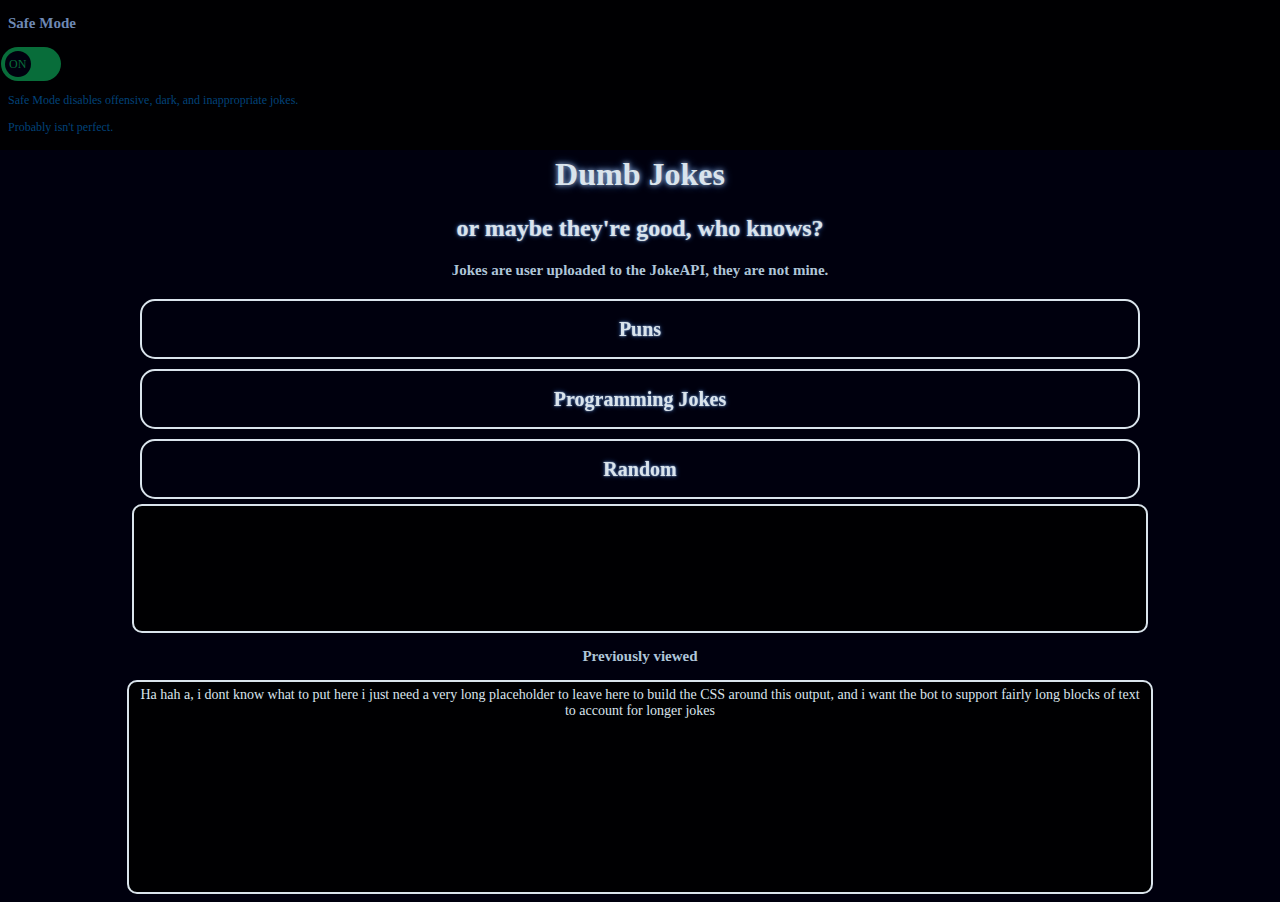
==== index.html @ 20116af4 "lots of changes here, mainly setting up the Puns button, now working on getting safe mode to work wi" ====
<!DOCTYPE html>
<html lang="en-US">
    <head>
        <link rel="stylesheet" href="style.css">
        <meta charset="UTF-8" />
        <meta name="description" content="Just an app to work with the JokeAPI as some development practice">
        <meta name="author" content="Riley Freier">
        <meta name="viewport" content="width=device-width, initial-scale=1.0">
    </head>
<body> 
    <!--label tag for safemode slider-->
    <div class="safemode">
       <h3>Safe Mode</h3>
    </div>
    <label class="switch">
        <input type="checkbox" id="switch" unchecked>
        <span class="slider round">
      </label>
    <p>Safe Mode disables offensive, dark, and inappropriate jokes.</p>
    <p>Probably isn't perfect.</p>
    <!--header info-->
    <h1>Dumb Jokes</h1>
    <h2>or maybe they're good, who knows?</h2>
    <h3>Jokes are user uploaded to the JokeAPI, they are not mine.</h3>
    <button class="button" id="pun" role="button">Puns</button>
    <button class="button" id="prog" role="button">Programming Jokes</button>
    <button class="button" id="rand" role="button">Random</button> 
    <div class="joke-display" id="joke-display">
        <p id="joke-display p"></p>
    </div>
    <!--divs for the joke display window-->
    <div class="joke-window">
    </div>
    <div class="dark-header">
    </div>
    <!--divs for the previously viewed window-->
    <div class="previous">
    <h3>Previously viewed</h3>
    </div>
    <div class="previousBox">
        Ha hah a, i dont know what to put here i just need a very long placeholder to leave here to build the CSS around this output, and i want the bot to support fairly long blocks of text to account for longer jokes
   <!--scripts for linking my js-->
   <script src="index.js">
   </script>
</body>
</html>
---- style.css ----
/*setting body style*/
html {
  font-family: 'Trebuchet MS';
  word-wrap: break-word;
}

body {
    background-color: rgb(0, 0, 14);
    text-align: center;
  }

  .safemode h3 {
    text-align: left;
    color: rgb(109, 136, 180) ;
  }

/*main title text coloration*/
  h1 {
    color: rgb(218, 228, 236);
    text-align: center;
    text-shadow: 0px 0px 5px rgb(162, 183, 216),0px 0px 10px rgb(38, 84, 158);
  }
  h2 {
    color: rgb(218, 228, 236);
    text-align: center;
    text-shadow: 0px 0px 2px rgb(162, 183, 216),0px 0px 5px rgb(38, 84, 158);
  }
  h3 {
    color: rgb(174, 197, 216);
    text-align: center;
    font-size: 15px;
  }

 /* The switch - the box around the slider */
.switch {
  text-align: left ;
  position: relative;
  left: -48.2%;
  display: inline-block;
  width: 60px;
  height: 34px;
}



/* Hide default HTML checkbox */
.switch input {
  opacity: 0;
  width: 0;
  height: 0;
}

/* The slider */
.slider {
  position: absolute;
  cursor: pointer;
  top: 0;
  left: 0;
  right: 0;
  bottom: 0;
  background-color: rgb(8, 109, 58);
  -webkit-transition: .4s;
  transition: .4s;

}

.slider:before {
  position: absolute;
  content: "ON";
  content: rgb(54, 126, 185);
  height: 26px;
  width: 26px;
  left: 4px;
  bottom: 4px;
  background-color: rgb(0, 0, 14);
  -webkit-transition: .4s;
  transition: .4s;
  text-align: center;
    line-height: 26px;
    font-family: 'Trebuchet MS';
    font-size: 12px;
    color: rgb(8, 109, 58);
}

input:checked + .slider {
  background-color: #4b0000;
}

input:focus + .slider {
  box-shadow: 0 0 1px #4b0000;
}

input:checked + .slider:before {
  -webkit-transform: translateX(26px);
  -ms-transform: translateX(26px);
  transform: translateX(26px);
  content: "OFF";
  color: #350000;
}

/* Rounded sliders */
.slider.round {
  border-radius: 34px;
}

.slider.round:before {
  border-radius: 50%;
}

/* text under the slider*/
p {
  font-size: 12px;
  position: relative;
  color: rgb(0, 66, 121);
  text-align: left;
}

/* setting up the main buttons */
.button {
  background-color: transparent;
  border: 2px solid rgb(218, 228, 236);
  border-radius: 15px;
  padding: top 10px;
  box-sizing: border-box;
  color: rgb(218, 228, 236);
  cursor: pointer;
  display: inline-block;
  max-width: 1000px;
  font-family: 'Trebuchet MS';
  line-height: normal;
  text-shadow: 0px 0px 2px rgb(162, 183, 216),0px 0px 5px rgb(38, 84, 158);
  font-size: 20px;
  font-weight: bolder;
  min-height: 60px;
  min-width: 0;
  outline: none;
  padding: 16px 24px;
  text-decoration: none;
  transition: all 300ms cubic-bezier(.23, 1, 0.32, 1);
  user-select: none;
  -webkit-user-select: none;
  touch-action: manipulation;
  width: 100%;
  will-change: transform;

    /* Styles for alignment */
    margin: 5px; /* Add margin for spacing between buttons */
    position: relative;
}

/* button colors / function */
.button:disabled {
  pointer-events: none;
}

.button:hover {
  color: #fff;
  background-color: rgba(218, 228, 236, 0.151);
  box-shadow: rgba(0, 0, 0, 0.25) 0 8px 15px;
  transform: translateY(-2px);
}

.button:active {
  box-shadow: none;
  transform: translateY(0);
}

/* darker margin at top of page */
.dark-header{
  background-color: rgb(0, 0, 2);
  height: 150px; 
  width: 100%; 
  position: absolute;
  top: 0;
  left: 0;
  z-index: -1;
  }

  /* darker joke display */
.joke-window {
  margin: auto;
  border: 2px solid rgb(218, 228, 236);
  border-radius: 10px;
  background-color: rgb(0, 0, 2);
  height: 125px;
  width: 80%;
  position: relative;
  z-index: -1;
}

.joke-display {
  position: absolute;
  left: 30%; 
  transform: translate(-20%); 
  text-align: left;
  top: 1050;
  word-wrap: break-word;
}

.joke-display p {
  color: rgb(218, 228, 236);
  font-size: 15px;
}

/* making a spot for the previously viewed jokes */
/* note: its about 1500px down for future reference */
.previous {
  position: relative;
 }
 
 
/* scroll box */
.previousBox {
  background-color: rgb(0, 0, 2);
  margin: auto;
  position: relative;
  border: 2px solid rgb(218, 228, 236);
  border-radius: 10px;
  padding: 5px;
  font-size: 14px;
  font-family:  'trebuchet MS';
  width: 80%;
  height: 200px;
  overflow: scroll;
  color: rgb(218, 228, 236);
  }
  
  /* Scrollbar styles */
  ::-webkit-scrollbar {
  width: 12px;
  height: 12px;
  position: relative;
  text-align: center;
  }
  
  ::-webkit-scrollbar-track {
  border: 2px solid rgb(218, 228, 236);
  border-radius: 10px;
  }
  
  ::-webkit-scrollbar-thumb {
  background: rgb(0, 0, 14);  
  border-radius: 6px;
  }
  
  ::-webkit-scrollbar-thumb:hover {
  background: rgb(0, 0, 14);  
  }
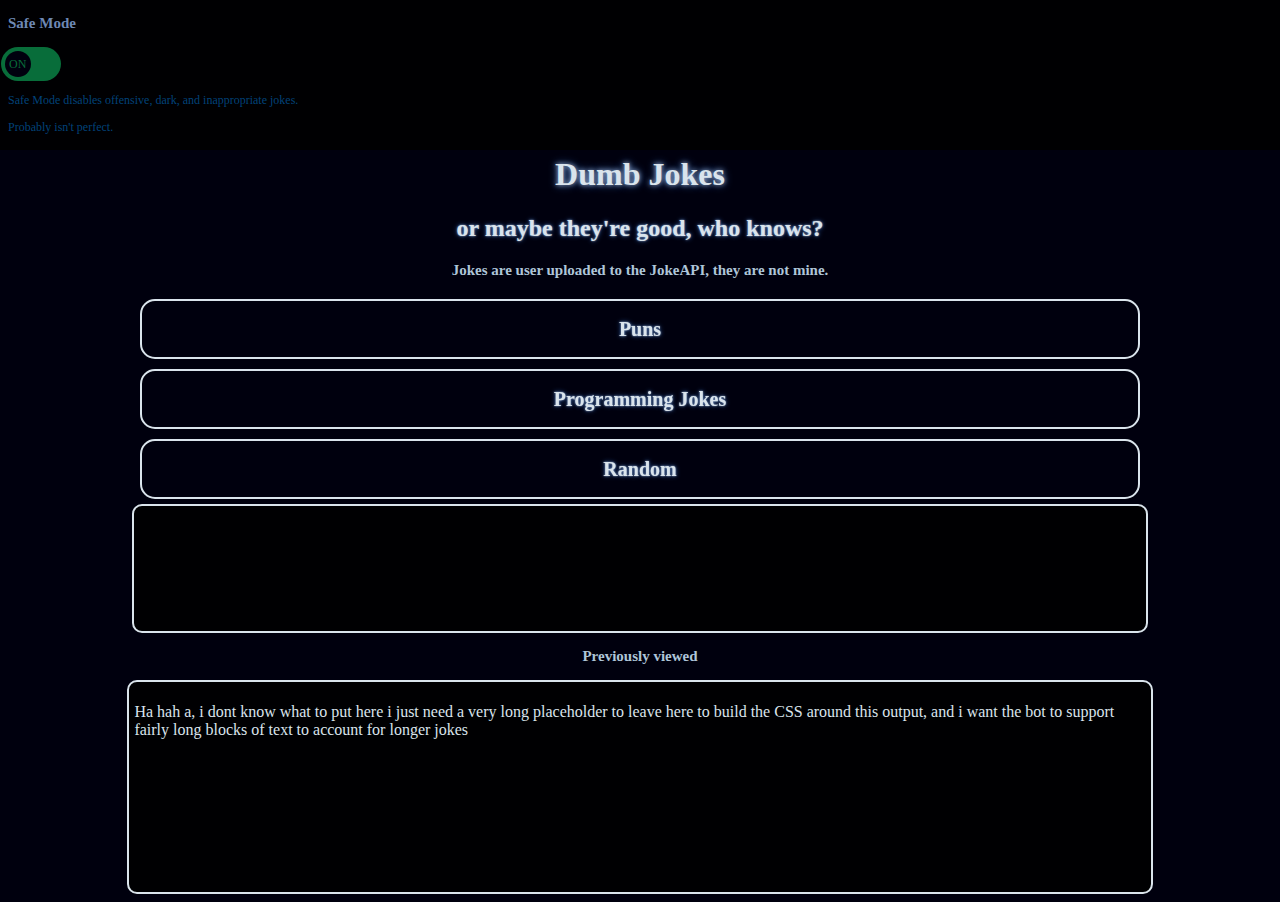
==== commit bae8bd46: "All buttons now work and return the jokes they say they will" ====
--- a/index.html
+++ b/index.html
@@ -38,7 +38,8 @@
     <h3>Previously viewed</h3>
     </div>
     <div class="previousBox">
-        Ha hah a, i dont know what to put here i just need a very long placeholder to leave here to build the CSS around this output, and i want the bot to support fairly long blocks of text to account for longer jokes
+        <p> Ha hah a, i dont know what to put here i just need a very long placeholder to leave here to build the CSS around this output, and i want the bot to support fairly long blocks of text to account for longer jokes</p>
+    </div>
    <!--scripts for linking my js-->
    <script src="index.js">
    </script>
--- a/style.css
+++ b/style.css
@@ -210,6 +210,12 @@
  
  
 /* scroll box */
+.previousBox p {
+  color:  rgb(218, 228, 236);
+  font-family: 'Trebuchet MS';
+  font-size: 16px;
+}
+
 .previousBox {
   background-color: rgb(0, 0, 2);
   margin: auto;
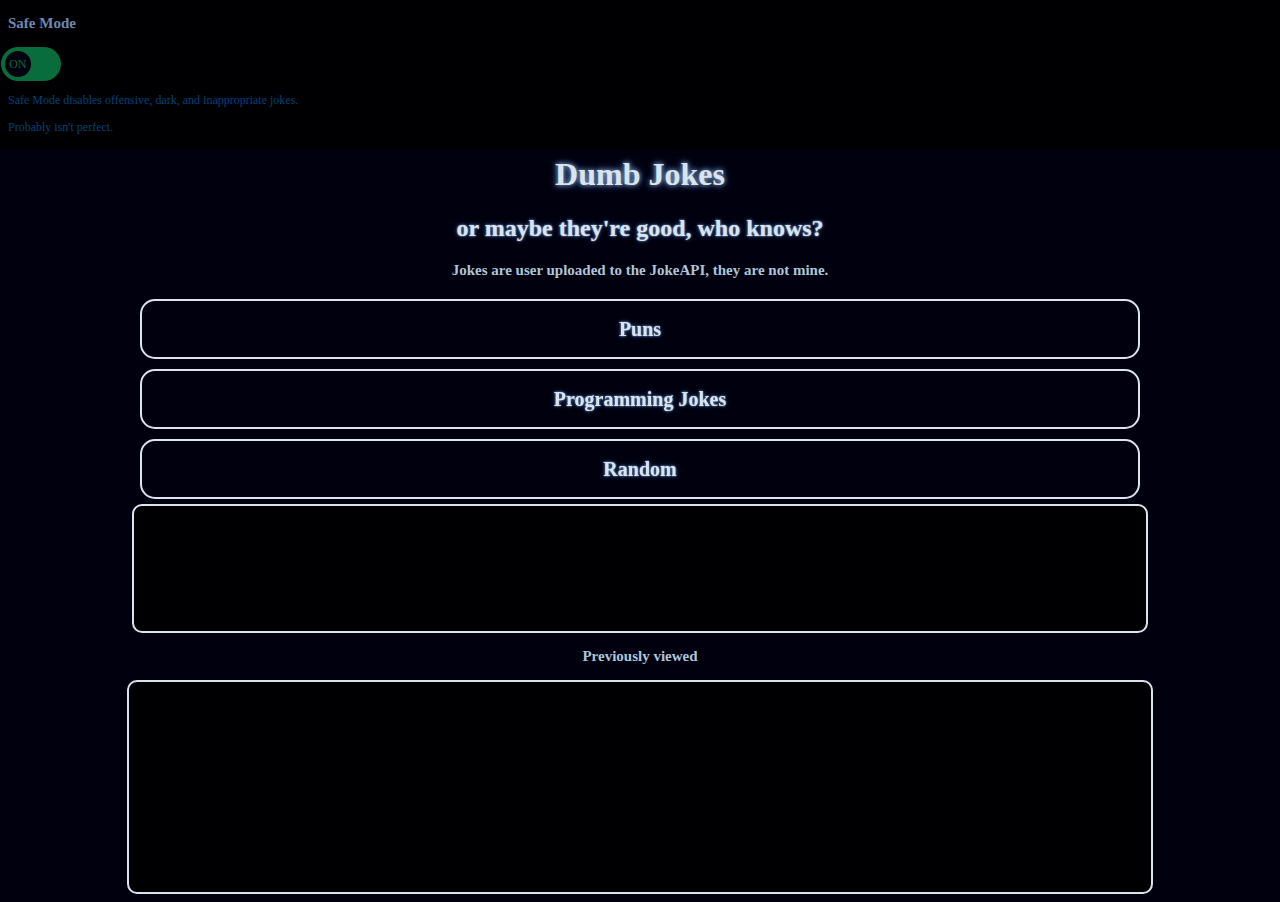
==== commit 82a1ccb0: "just adding some return values to the button functions so the previously viewed array display displa" ====
--- a/index.html
+++ b/index.html
@@ -38,7 +38,7 @@
     <h3>Previously viewed</h3>
     </div>
     <div class="previousBox">
-        <p> Ha hah a, i dont know what to put here i just need a very long placeholder to leave here to build the CSS around this output, and i want the bot to support fairly long blocks of text to account for longer jokes</p>
+        <p></p>
     </div>
    <!--scripts for linking my js-->
    <script src="index.js">
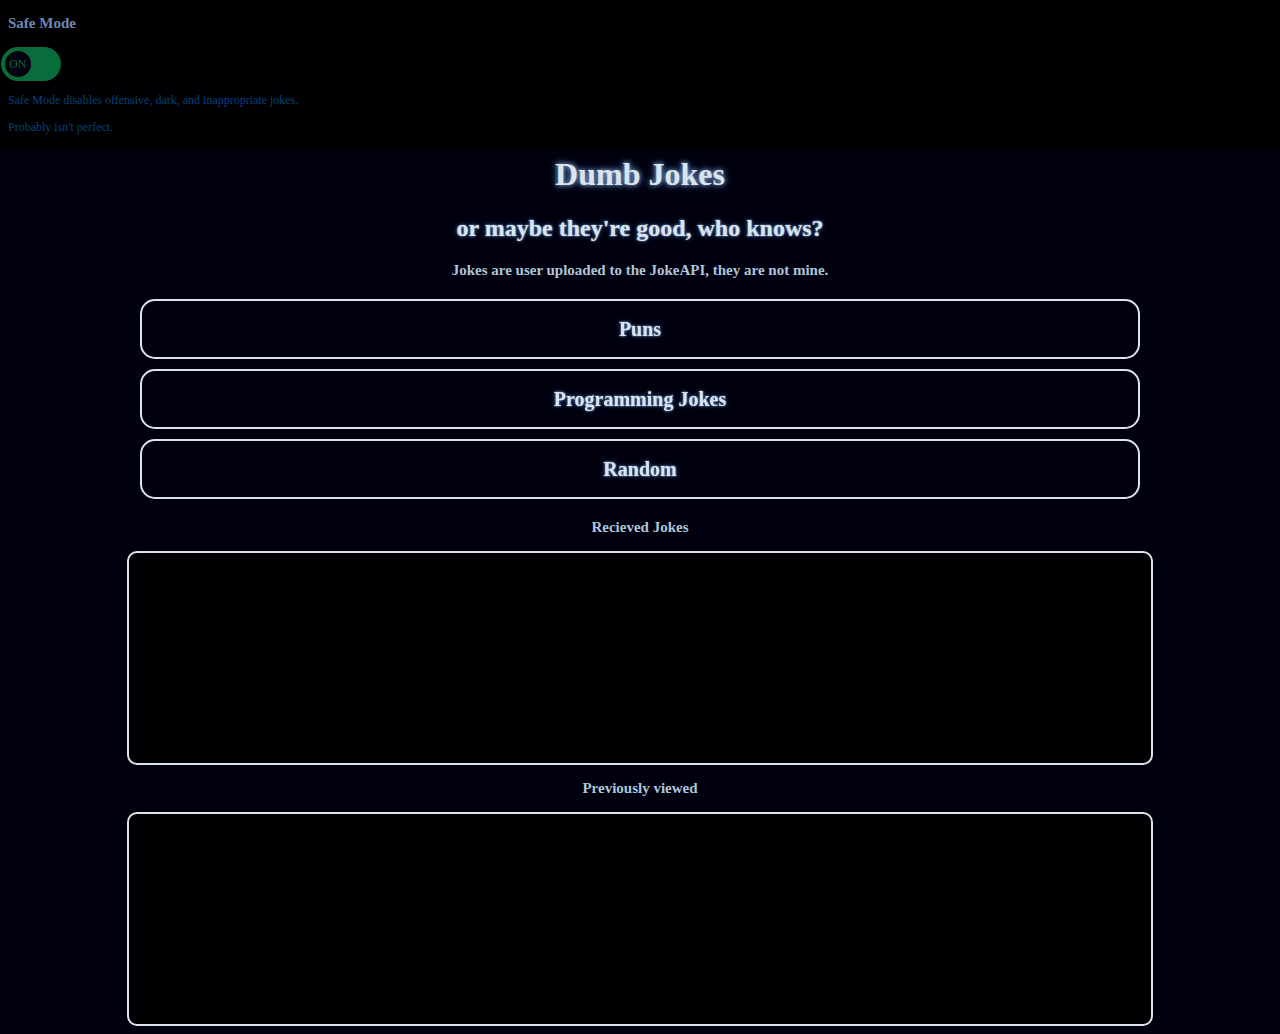
==== commit 9273ca74: "replaced recieved joke window with a scroll box, and labeled it better" ====
--- a/index.html
+++ b/index.html
@@ -29,7 +29,9 @@
         <p id="joke-display p"></p>
     </div>
     <!--divs for the joke display window-->
+    <h3>Recieved Jokes</h3>
     <div class="joke-window">
+        <p class="joke-display p"></p>
     </div>
     <div class="dark-header">
     </div>
@@ -38,7 +40,7 @@
     <h3>Previously viewed</h3>
     </div>
     <div class="previousBox">
-        <p></p>
+        <p id="previousBox p"></p>
     </div>
    <!--scripts for linking my js-->
    <script src="index.js">
--- a/style.css
+++ b/style.css
@@ -176,31 +176,6 @@
   z-index: -1;
   }
 
-  /* darker joke display */
-.joke-window {
-  margin: auto;
-  border: 2px solid rgb(218, 228, 236);
-  border-radius: 10px;
-  background-color: rgb(0, 0, 2);
-  height: 125px;
-  width: 80%;
-  position: relative;
-  z-index: -1;
-}
-
-.joke-display {
-  position: absolute;
-  left: 30%; 
-  transform: translate(-20%); 
-  text-align: left;
-  top: 1050;
-  word-wrap: break-word;
-}
-
-.joke-display p {
-  color: rgb(218, 228, 236);
-  font-size: 15px;
-}
 
 /* making a spot for the previously viewed jokes */
 /* note: its about 1500px down for future reference */
@@ -251,4 +226,50 @@
   
   ::-webkit-scrollbar-thumb:hover {
   background: rgb(0, 0, 14);  
-  }+  }
+
+
+  /* Recieved jokes */
+  .joke-window p {
+  color:  rgb(218, 228, 236);
+  font-family: 'Trebuchet MS';
+  font-size: 16px;
+}
+
+.joke-window {
+  background-color: rgb(0, 0, 2);
+  margin: auto;
+  position: relative;
+  border: 2px solid rgb(218, 228, 236);
+  border-radius: 10px;
+  padding: 5px;
+  font-size: 14px;
+  font-family:  'trebuchet MS';
+  width: 80%;
+  height: 200px;
+  overflow: scroll;
+  color: rgb(218, 228, 236);
+  }
+  
+  /* Scrollbar styles */
+  ::-webkit-scrollbar {
+  width: 12px;
+  height: 12px;
+  position: relative;
+  text-align: center;
+  }
+  
+  ::-webkit-scrollbar-track {
+  border: 2px solid rgb(218, 228, 236);
+  border-radius: 10px;
+  }
+  
+  ::-webkit-scrollbar-thumb {
+  background: rgb(0, 0, 14);  
+  border-radius: 6px;
+  }
+  
+  ::-webkit-scrollbar-thumb:hover {
+  background: rgb(0, 0, 14);  
+  }
+  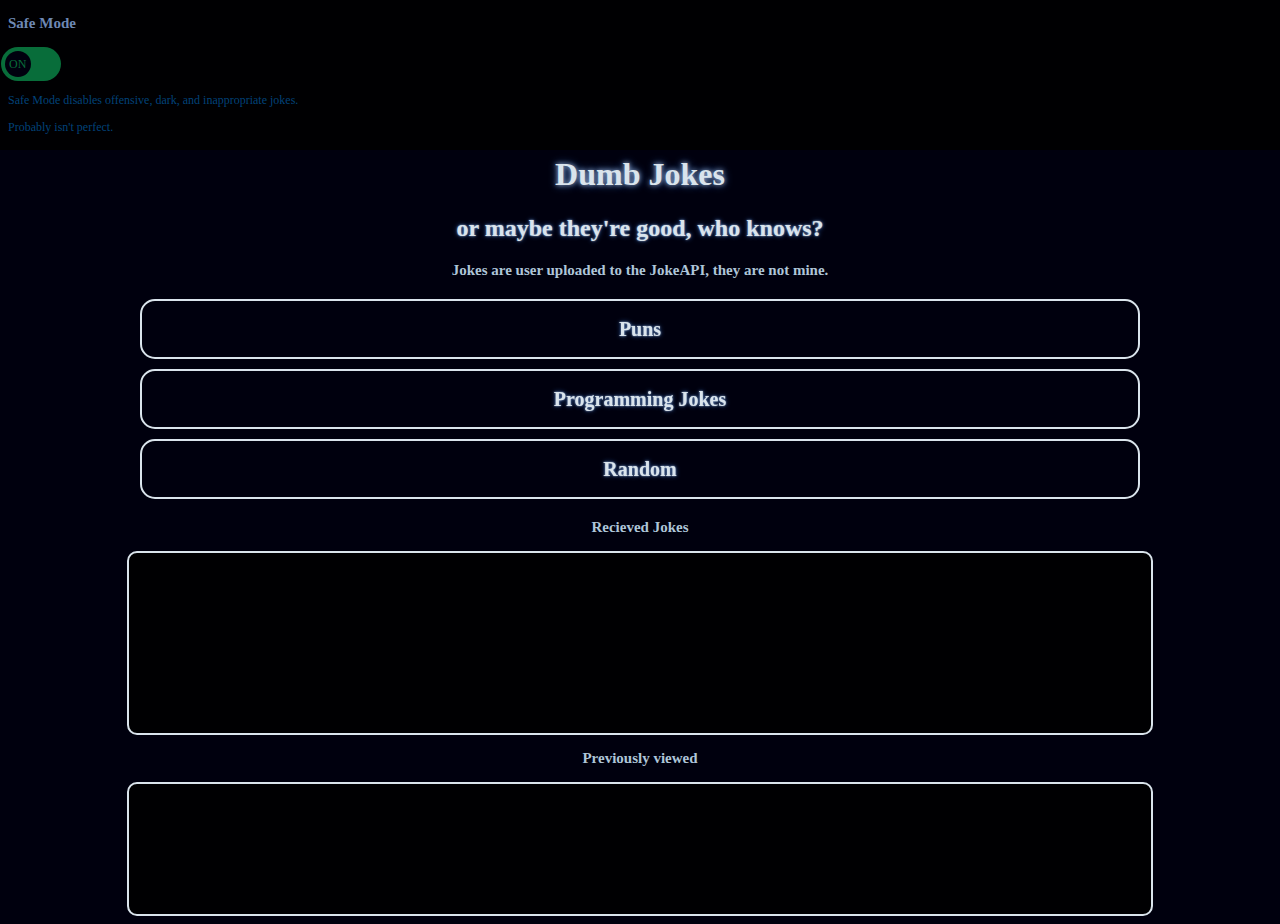
==== commit 3609e51d: "im so confused on why the button wont work now" ====
--- a/index.html
+++ b/index.html
@@ -1,6 +1,7 @@
 <!DOCTYPE html>
 <html lang="en-US">
     <head>
+        <title>JokeAPI Project</title>
         <link rel="stylesheet" href="style.css">
         <meta charset="UTF-8" />
         <meta name="description" content="Just an app to work with the JokeAPI as some development practice">
@@ -13,8 +14,8 @@
        <h3>Safe Mode</h3>
     </div>
     <label class="switch">
-        <input type="checkbox" id="switch" unchecked>
-        <span class="slider round">
+        <input type="checkbox" id="switch">
+        <span class="slider round"></span>
       </label>
     <p>Safe Mode disables offensive, dark, and inappropriate jokes.</p>
     <p>Probably isn't perfect.</p>
@@ -22,16 +23,15 @@
     <h1>Dumb Jokes</h1>
     <h2>or maybe they're good, who knows?</h2>
     <h3>Jokes are user uploaded to the JokeAPI, they are not mine.</h3>
-    <button class="button" id="pun" role="button">Puns</button>
-    <button class="button" id="prog" role="button">Programming Jokes</button>
-    <button class="button" id="rand" role="button">Random</button> 
+    <button class="button" id="pun">Puns</button>
+    <button class="button" id="prog">Programming Jokes</button>
+    <button class="button" id="rand">Random</button> 
     <div class="joke-display" id="joke-display">
-        <p id="joke-display p"></p>
     </div>
     <!--divs for the joke display window-->
     <h3>Recieved Jokes</h3>
     <div class="joke-window">
-        <p class="joke-display p"></p>
+        <p id="joke-display_p"></p>
     </div>
     <div class="dark-header">
     </div>
@@ -40,7 +40,7 @@
     <h3>Previously viewed</h3>
     </div>
     <div class="previousBox">
-        <p id="previousBox p"></p>
+        <p id="previousBox_p"></p>
     </div>
    <!--scripts for linking my js-->
    <script src="index.js">
--- a/style.css
+++ b/style.css
@@ -67,7 +67,6 @@
 .slider:before {
   position: absolute;
   content: "ON";
-  content: rgb(54, 126, 185);
   height: 26px;
   width: 26px;
   left: 4px;
@@ -120,7 +119,6 @@
   background-color: transparent;
   border: 2px solid rgb(218, 228, 236);
   border-radius: 15px;
-  padding: top 10px;
   box-sizing: border-box;
   color: rgb(218, 228, 236);
   cursor: pointer;
@@ -201,7 +199,7 @@
   font-size: 14px;
   font-family:  'trebuchet MS';
   width: 80%;
-  height: 200px;
+  height: 120px;
   overflow: scroll;
   color: rgb(218, 228, 236);
   }
@@ -246,30 +244,8 @@
   font-size: 14px;
   font-family:  'trebuchet MS';
   width: 80%;
-  height: 200px;
+  height: 170px;
   overflow: scroll;
   color: rgb(218, 228, 236);
   }
   
-  /* Scrollbar styles */
-  ::-webkit-scrollbar {
-  width: 12px;
-  height: 12px;
-  position: relative;
-  text-align: center;
-  }
-  
-  ::-webkit-scrollbar-track {
-  border: 2px solid rgb(218, 228, 236);
-  border-radius: 10px;
-  }
-  
-  ::-webkit-scrollbar-thumb {
-  background: rgb(0, 0, 14);  
-  border-radius: 6px;
-  }
-  
-  ::-webkit-scrollbar-thumb:hover {
-  background: rgb(0, 0, 14);  
-  }
-  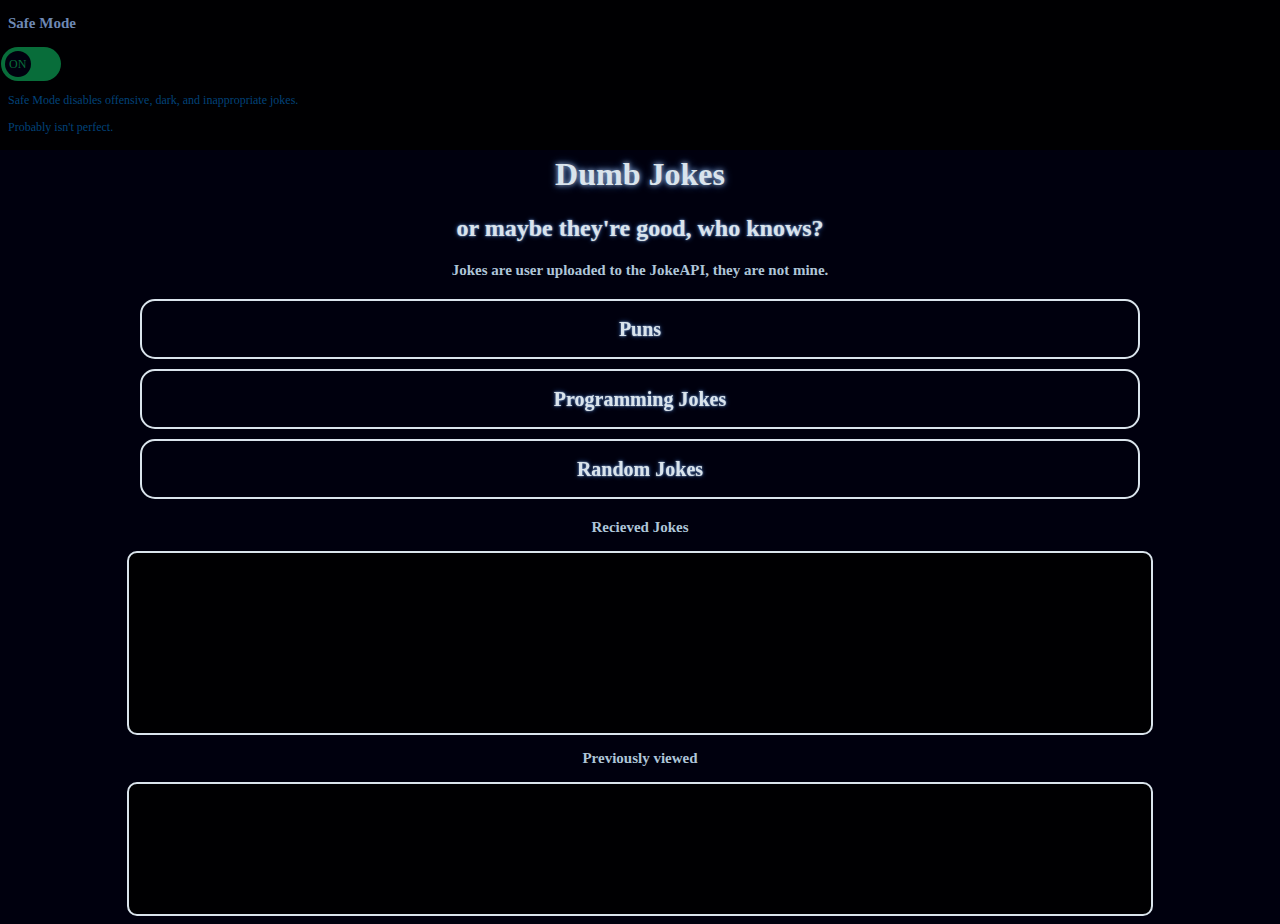
==== commit 2a284883: "all the buttons now work" ====
--- a/index.html
+++ b/index.html
@@ -25,7 +25,7 @@
     <h3>Jokes are user uploaded to the JokeAPI, they are not mine.</h3>
     <button class="button" id="pun">Puns</button>
     <button class="button" id="prog">Programming Jokes</button>
-    <button class="button" id="rand">Random</button> 
+    <button class="button" id="rand">Random Jokes</button> 
     <div class="joke-display" id="joke-display">
     </div>
     <!--divs for the joke display window-->
